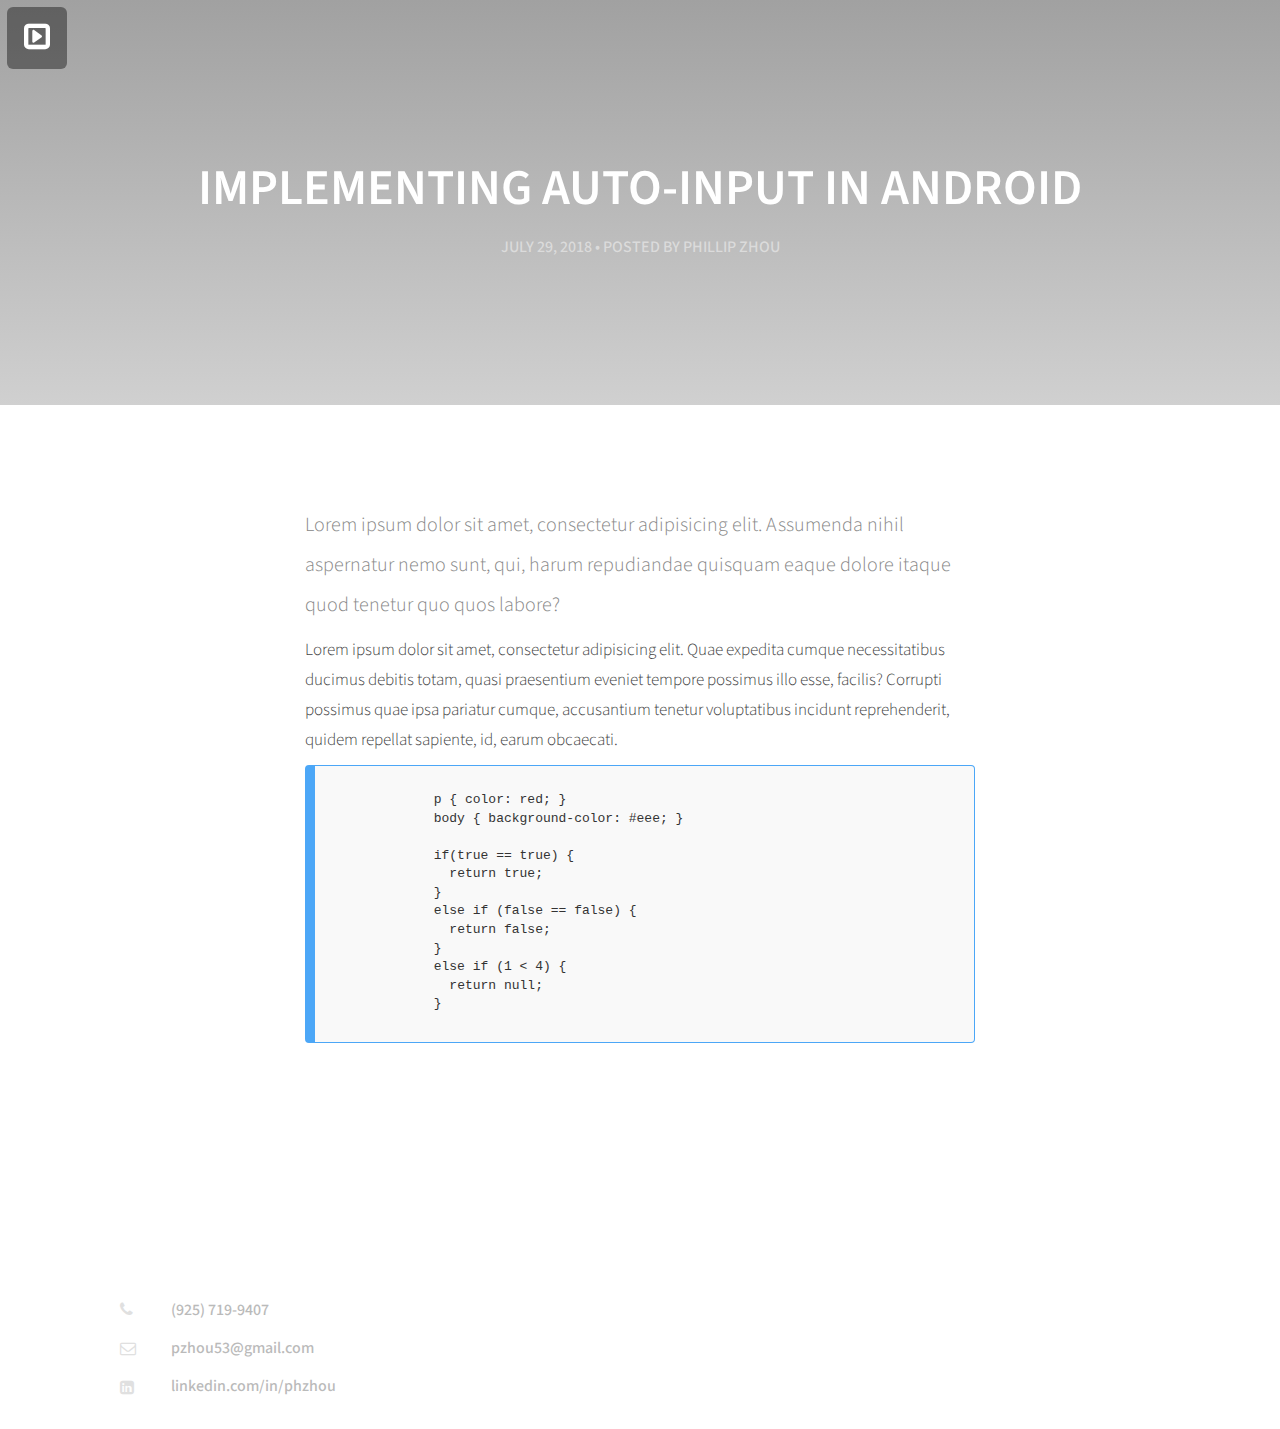
==== blog-posts/7-29-2018-auto-input.html @ 6bb0a521 "Added auto-input blog post without contents. Also redirected index.html to point to that blog post." ====
<!DOCTYPE html>
<html lang="en">

<head>
  <meta charset="utf-8">
  <meta http-equiv="X-UA-Compatible" content="IE=edge">
  <meta name="viewport" content="width=device-width, initial-scale=1">
  <meta name="description" content="Portfolio">
  <meta name="author" content="Phillip Zhou">
  <title>Portfolio</title>

  <!-- Interceptor for the favicon.ico error. -->
  <intercept-url pattern="/favicon.ico" access="ROLE_ANONYMOUS" />

  <!-- Image for link icon. -->
  <link href="../img/link-icon.png" rel="icon" />

  <!-- Bootstrap Core CSS -->
  <link href="../css/bootstrap.min.css" rel="stylesheet">

  <!-- Custom CSS -->
  <link href="../css/blog.css" rel="stylesheet">

  <!-- Custom Fonts -->
  <link href="../font-awesome/css/font-awesome.min.css" rel="stylesheet" type="text/css">
  <link href="https://fonts.googleapis.com/css?family=Source+Sans+Pro:300,400,700,300italic,400italic,700italic" rel="stylesheet" type="text/css">

  <!-- HTML5 Shim and Respond.js IE8 support of HTML5 elements and media queries -->
  <!-- WARNING: Respond.js doesn't work if you view the page via file:// -->
  <!--[if lt IE 9]>
        <script src="https://oss.maxcdn.com/libs/html5shiv/3.7.0/html5shiv.js"></script>
        <script src="https://oss.maxcdn.com/libs/respond.js/1.4.2/respond.min.js"></script>
    <![endif]-->

</head>

<body>

  <!-- Navigation Sidebar -->
  <nav id="sidebar-container">
    <ul class="sidebar-nav">

      <!-- Toggle button for the sidebar. -->
      <a id="menu-toggle" href="#" class="btn btn-dark btn-lg pull-right menu-inactive">
        <i id="menu-icon" class="fa fa-toggle-right"></i>
      </a>

      <li class="sidebar-brand">
        <a href="#">Menu</a>
      </li>

      <!-- List of all menu items. -->
      <li>
        <a href="../index.html" class="disabled">Home</a>
      </li>
    </ul>
  </nav>
  <!-- End of Navigation Sidebar. -->

  <!-- Header section. -->
  <header id="top" data-stellar-background-ratio="0.5" class="header">
    <div class="header-text">
      <h1>Implementing Auto-Input in Android</h1>
      <h3>July 29, 2018 &bull; Posted by Phillip Zhou</h3>
    </div>
  </header>
  <!-- End of Header section. -->

  <!-- Blog contents section. -->
  <section class="blog-contents">
    <div class="container">
      <div class="row">
        <div class="col-12">
          <p class="introduction">Lorem ipsum dolor sit amet, consectetur adipisicing elit. Assumenda nihil aspernatur nemo sunt, qui, harum repudiandae quisquam eaque dolore itaque quod tenetur quo quos labore?</p>
          <p>Lorem ipsum dolor sit amet, consectetur adipisicing elit. Quae expedita cumque necessitatibus ducimus debitis totam, quasi praesentium eveniet tempore possimus illo esse, facilis? Corrupti possimus quae ipsa pariatur cumque, accusantium tenetur
            voluptatibus incidunt reprehenderit, quidem repellat sapiente, id, earum obcaecati.</p>
          <pre>
              p { color: red; }
              body { background-color: #eee; }

              if(true == true) {
                return true;
              }
              else if (false == false) {
                return false;
              }
              else if (1 < 4) {
                return null;
              }
          </pre>
        </div>
      </div>
    </div>
  </section>
  <!-- End of Blog contents section. -->

  <!-- Contact section. -->
  <footer id="contact" data-stellar-background-ratio="0.25" class="contact bg-primary">
    <div class="container">

      <!-- Contacts title. -->
      <div class="row mb-5">
        <h1>Contact Info</h1>
      </div>

      <!-- Icon and info row. -->
      <div class="row mb-5">
        <!-- Icons column. -->
        <div id="icons" class="col-md-4">
          <ul class="list-unstyled">
            <li><i class="fa fa-phone fa-2x"></i></li>
            <li><i class="fa fa-envelope-o fa-2x"></i></li>
            <li><i class="fa fa-linkedin-square fa-2x"></i></li>
          </ul>
        </div>

        <!-- Info column. -->
        <div id="info" class="col-md-4">
          <ul class="list-unstyled">
            <li>
              <h3>(925) 719-9407</h3></li>
            <li>
              <h3><a id="email" href="mailto:pzhou53@gmail.com">pzhou53@gmail.com</a></h3>
            </li>
            <li>
              <h3><a id="linked-in" href="https://www.linkedin.com/in/phzhou">linkedin.com/in/phzhou</a></h3>
            </li>
          </ul>
        </div>

      </div>

    </div>
  </footer>
  <!-- End of Contact section. -->

  <!-- jQuery. -->
  <script src="../js/jquery.js" type="text/javascript"></script>

  <!-- Bootstrap Core JavaScript. -->
  <script src="../js/bootstrap.min.js" type="text/javascript"></script>

  <!-- Stellar JavaScript. -->
  <script src="../js/jquery.stellar.min.js" type="text/javascript"></script>

  <!-- Javascript functions for the Portfolio. -->
  <script src="../js/blog.js" type="text/javascript"></script>

</body>

</html>
---- css/blog.css ----
html, body {
  width: 100%;
  height: 100%;
}

body {
  font-family: "Source Sans Pro", arial, sans-serif;
}

/* Custom button styles. */

.btn-dark {
  color: #fff;
  background-color: rgba(0, 0, 0, 0.4);
}

.btn-dark:hover, .btn-dark:focus, .btn-dark:active {
  color: #fff;
  background-color: rgba(0, 0, 0, 0.7);
}

.container {
  padding-left: 0px;
  margin-left: 0px;
  width: 100%;
}

/* SECTION: Sidebar CSS. */

/* Contains the entire sidebar. */

#sidebar-container {
  z-index: 1000;
  position: fixed;
  left: 0;
  display: block;
  width: 250px;
  height: 100%;
  transform: translateX(-120px);
  overflow-y: auto;
  background-color: transparent;
  -webkit-transition: all 0.75s ease;
  -moz-transition: all 0.75s ease;
  -ms-transition: all 0.75s ease;
  -o-transition: all 0.75s ease;
  transition: all 0.75s ease;
}

/* Contains the portion of the sidebar that displays text. */

.sidebar-nav {
  position: absolute;
  left: 0px;
  width: 250px;
  margin: 0;
  padding: 0;
  list-style: none;
}

.sidebar-nav li {
  text-indent: 20px;
  line-height: 40px;
}

.sidebar-nav li a {
  display: block;
  text-decoration: none;
  -webkit-user-select: none;
  color: #999;
}

.sidebar-nav li a.disabled {
  pointer-events: none;
}

.sidebar-nav li a:hover {
  text-decoration: none;
  color: #fff;
  background: rgba(255, 255, 255, 0.2);
}

/* Customizes the Menu text in the sidebar. */

.sidebar-nav>.sidebar-brand {
  height: 55px;
  font-size: 28px;
  line-height: 55px;
  margin-top: 10px;
}

.sidebar-nav>.sidebar-brand a {
  width: 0px;
  color: #ffffff;
}

/* Endpoint after the sidebar has been activated. */

#sidebar-container.active {
  left: 120px;
  background-color: rgba(35, 35, 35, 0.55);
}

/* Customizes the toggle button for the sidebar. */

#menu-toggle {
  position: relative;
  top: 7px;
  left: 10px;
  margin-right: 18px;
  font-size: 30px;
  -webkit-transition: all 0.3s ease;
  -moz-transition: all 0.3s ease;
  -o-transition: all 0.3s ease;
  transition: all 0.3s ease;
}

/* Toggle button's background should be transparent while the sidebar is
 * active.
 */

#menu-toggle.menu-active {
  background-color: transparent;
}

/* Toggle button's background should be opaque while the sidebar is closed. */

#menu-toggle.menu-inactive {
  left: -45px;
  background-color: rgba(0, 0, 0, 0.4);
}

/* SECTION: Header section. */

.header {
  display: table;
  position: relative;
  width: 100%;
  height: 45%;
  /* Linear-gradient creates darker layer over image background. */
  background: linear-gradient( rgba(20, 20, 20, .4), rgba(20, 20, 20, .2)), url(../img/blog-header.jpg) center center scroll;
  background-repeat: repeat;
  background-size: cover;
  -webkit-background-size: cover;
  -moz-background-size: cover;
  -o-background-size: cover;
}

.header-text {
  display: table-cell;
  text-align: center;
  vertical-align: middle;
  padding-top: 150px;
  color: #ffffff;
  opacity: 0;
  -webkit-transition: all 1.5s ease;
  -moz-transition: all 1.5s ease;
  -ms-transition: all 1.5s ease;
  -o-transition: all 1.5s ease;
  transition: all 1.5s ease;
}

/* When the header's text is set to active, the text will become visible and
 * move 150px up.
 */

.header-text.active {
  opacity: 1;
  padding-top: 0px;
}

.header-text h1 {
  text-transform: uppercase;
  font-size: 50px;
  font-weight: 600;
  line-height: 1.2;
}

.header-text h3 {
  text-transform: uppercase;
  font-size: 16px;
  font-weight: 500;
  color: #dbdbdb;
}

/* SECTION: Blog contents section. */

.blog-contents .container {
  padding-left: 25%;
  padding-right: 25%;
  padding-top: 100px;
  padding-bottom: 150px;
}

.blog-contents .introduction {
  color: #878787;
  font-size: 20px;
  font-weight: 300;
  line-height: 40px;
}

.blog-contents p {
  color: #444444;
  font-size: 17px;
  font-weight: 300;
  line-height: 30px;
}

.blog-contents pre {
  white-space: pre-wrap;
  display: block;
  border: 1px solid #4ca7f7;
  border-left: 10px solid #4ca7f7;
  background: #f9f9f9;
  padding-top: 25px;
  font-size: 13px;
}

/* SECTION: Contact section. */

.contact {
  background: url(../img/parallax-background.jpg) center center scroll;
  background-attachment: fixed;
  background-repeat: repeat;
  background-size: cover;
  -webkit-background-size: cover;
  -moz-background-size: cover;
  -o-background-size: cover;
  padding-top: 10px;
  padding-bottom: 20px;
}

.contact h1 {
  font-size: 36px;
  font-weight: 600;
  text-transform: uppercase;
  margin-left: 10%;
  color: #ffffff;
}

.contact li i {
  font-size: 16px;
  margin-top: 19px;
  margin-left: 30%;
  top: 500px;
  color: #e0e0e0;
}

.contact li h3 {
  font-size: 16px;
  text-align: left;
  margin-left: -65%;
  color: #bababa;
}

.contact a {
  color: #bababa;
}
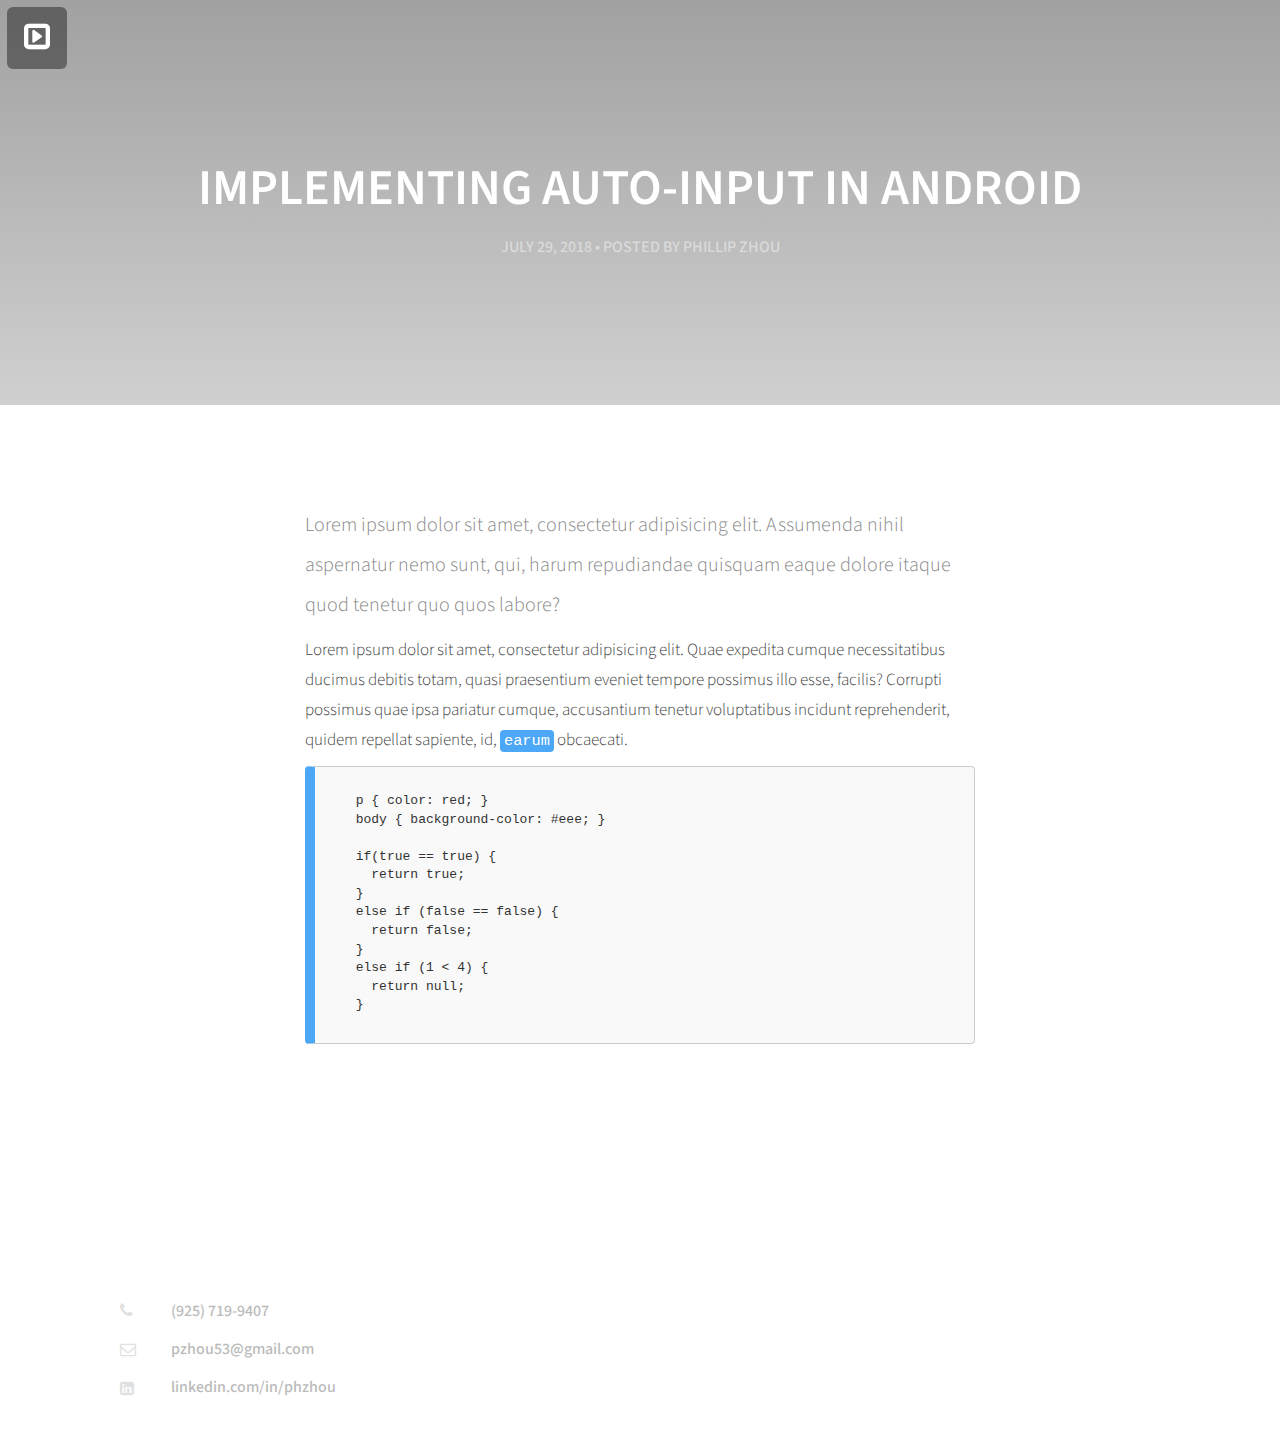
==== commit e7163c96: "Adjusted some CSS styling, fixed bug with menu and default behavior." ====
--- a/blog-posts/7-29-2018-auto-input.html
+++ b/blog-posts/7-29-2018-auto-input.html
@@ -73,20 +73,20 @@
         <div class="col-12">
           <p class="introduction">Lorem ipsum dolor sit amet, consectetur adipisicing elit. Assumenda nihil aspernatur nemo sunt, qui, harum repudiandae quisquam eaque dolore itaque quod tenetur quo quos labore?</p>
           <p>Lorem ipsum dolor sit amet, consectetur adipisicing elit. Quae expedita cumque necessitatibus ducimus debitis totam, quasi praesentium eveniet tempore possimus illo esse, facilis? Corrupti possimus quae ipsa pariatur cumque, accusantium tenetur
-            voluptatibus incidunt reprehenderit, quidem repellat sapiente, id, earum obcaecati.</p>
+            voluptatibus incidunt reprehenderit, quidem repellat sapiente, id, <code>earum</code> obcaecati.</p>
           <pre>
-              p { color: red; }
-              body { background-color: #eee; }
+    p { color: red; }
+    body { background-color: #eee; }
 
-              if(true == true) {
-                return true;
-              }
-              else if (false == false) {
-                return false;
-              }
-              else if (1 < 4) {
-                return null;
-              }
+    if(true == true) {
+      return true;
+    }
+    else if (false == false) {
+      return false;
+    }
+    else if (1 < 4) {
+      return null;
+    }
           </pre>
         </div>
       </div>
--- a/css/blog.css
+++ b/css/blog.css
@@ -208,11 +208,15 @@
 .blog-contents pre {
   white-space: pre-wrap;
   display: block;
-  border: 1px solid #4ca7f7;
   border-left: 10px solid #4ca7f7;
   background: #f9f9f9;
   padding-top: 25px;
   font-size: 13px;
+}
+
+.blog-contents code {
+  background: #4ca7f7;
+  color: #ffffff;
 }
 
 /* SECTION: Contact section. */
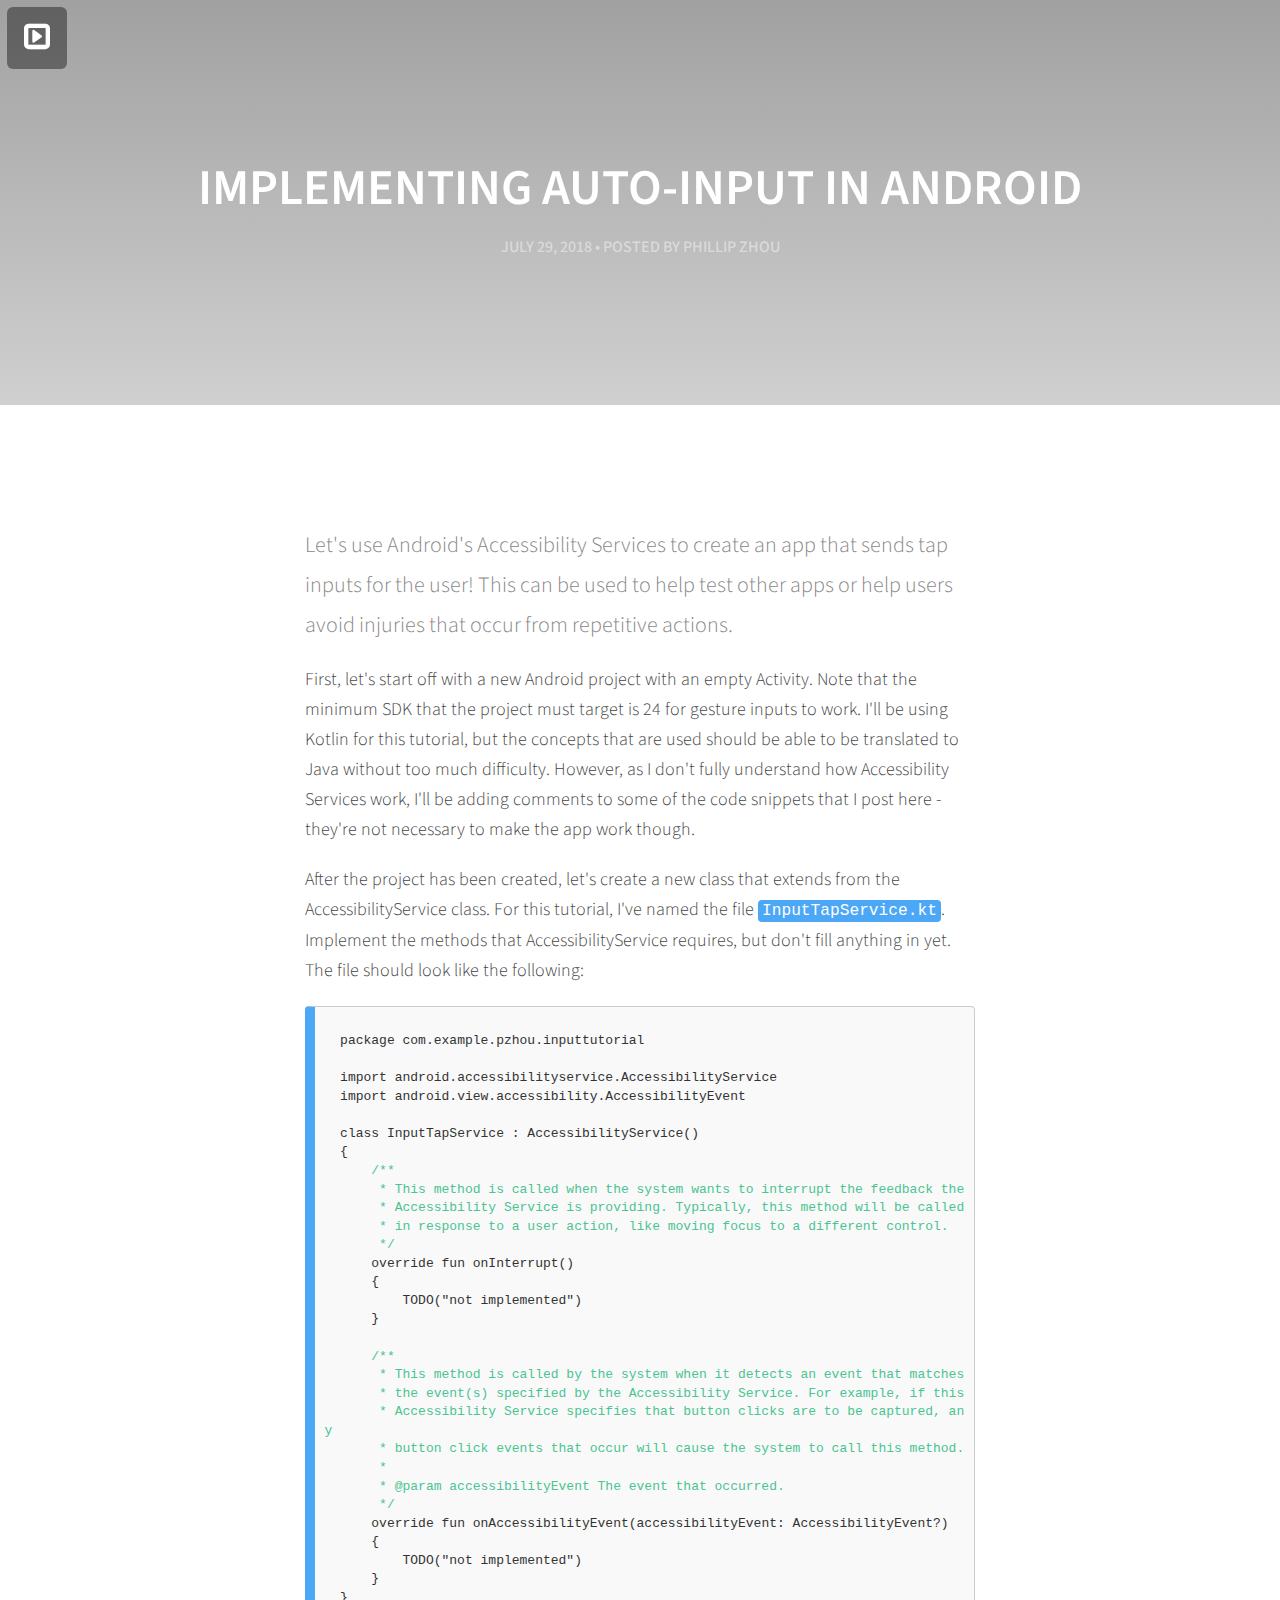
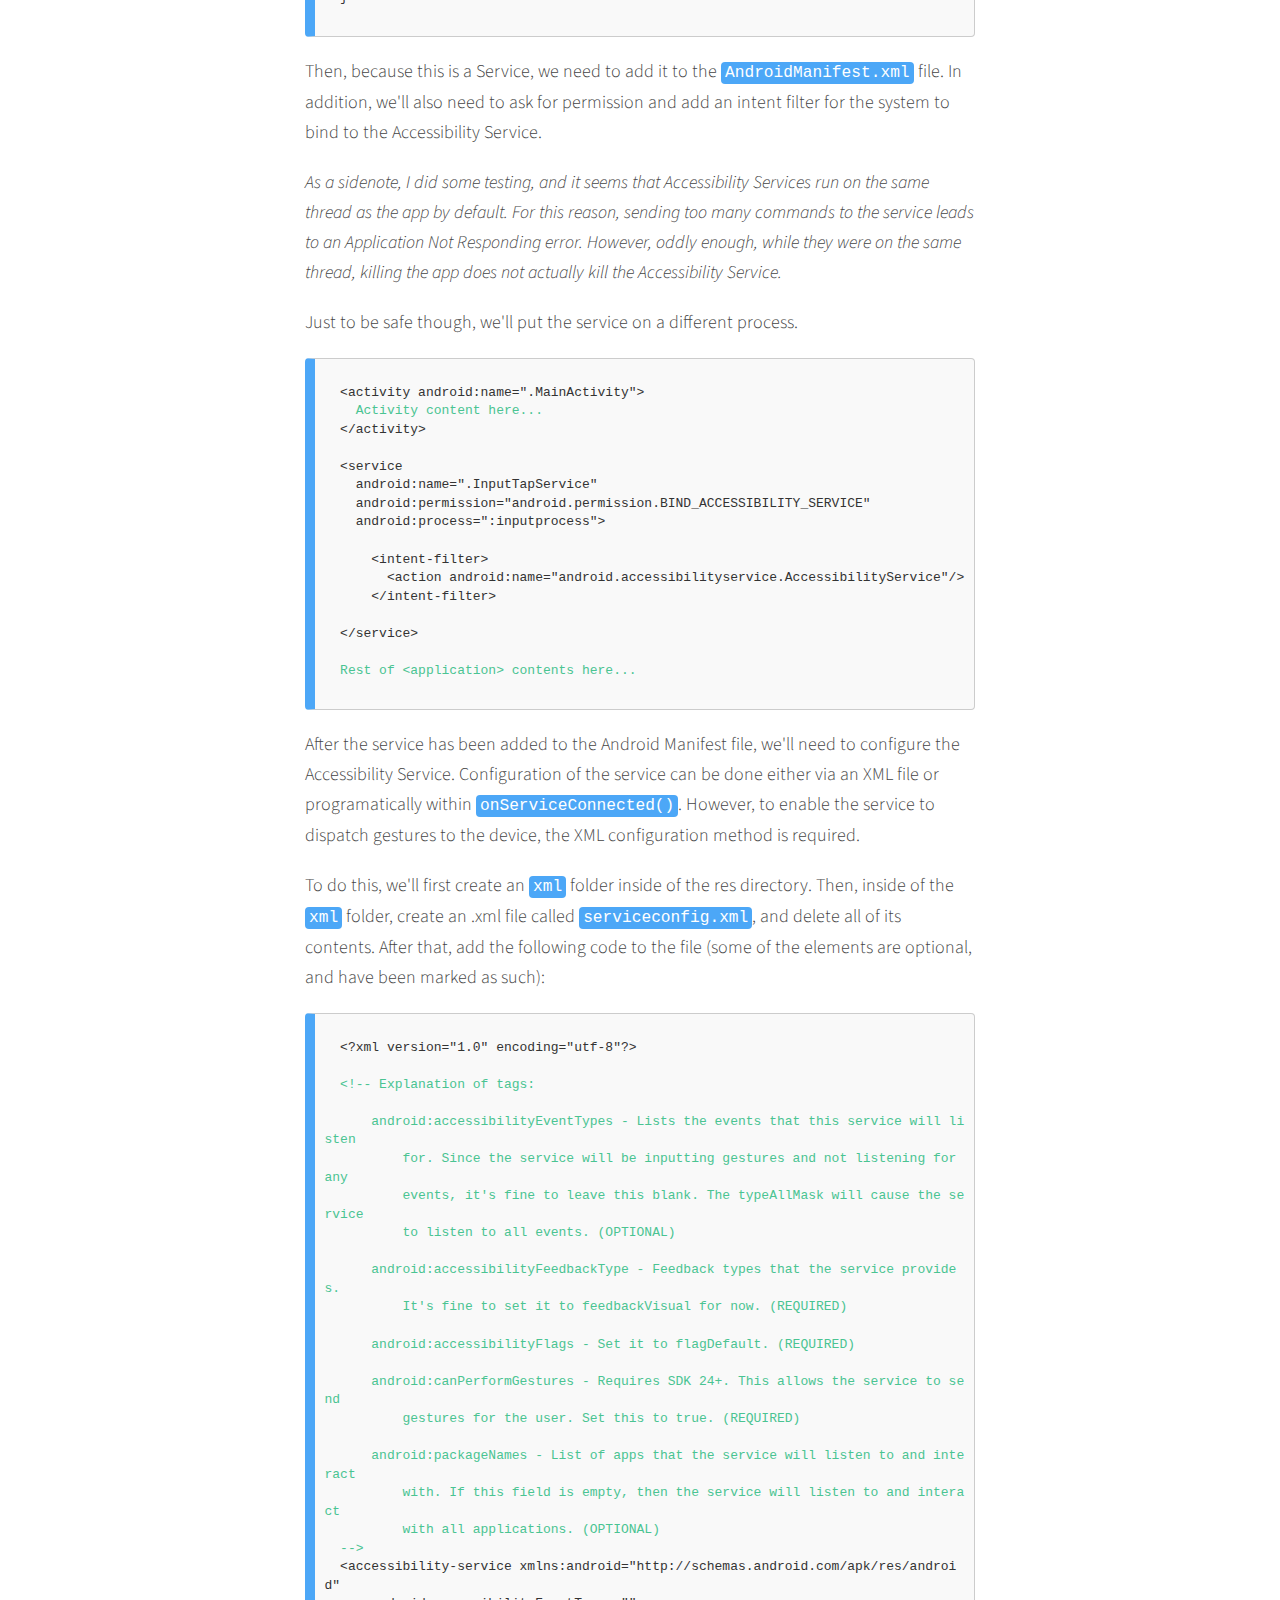
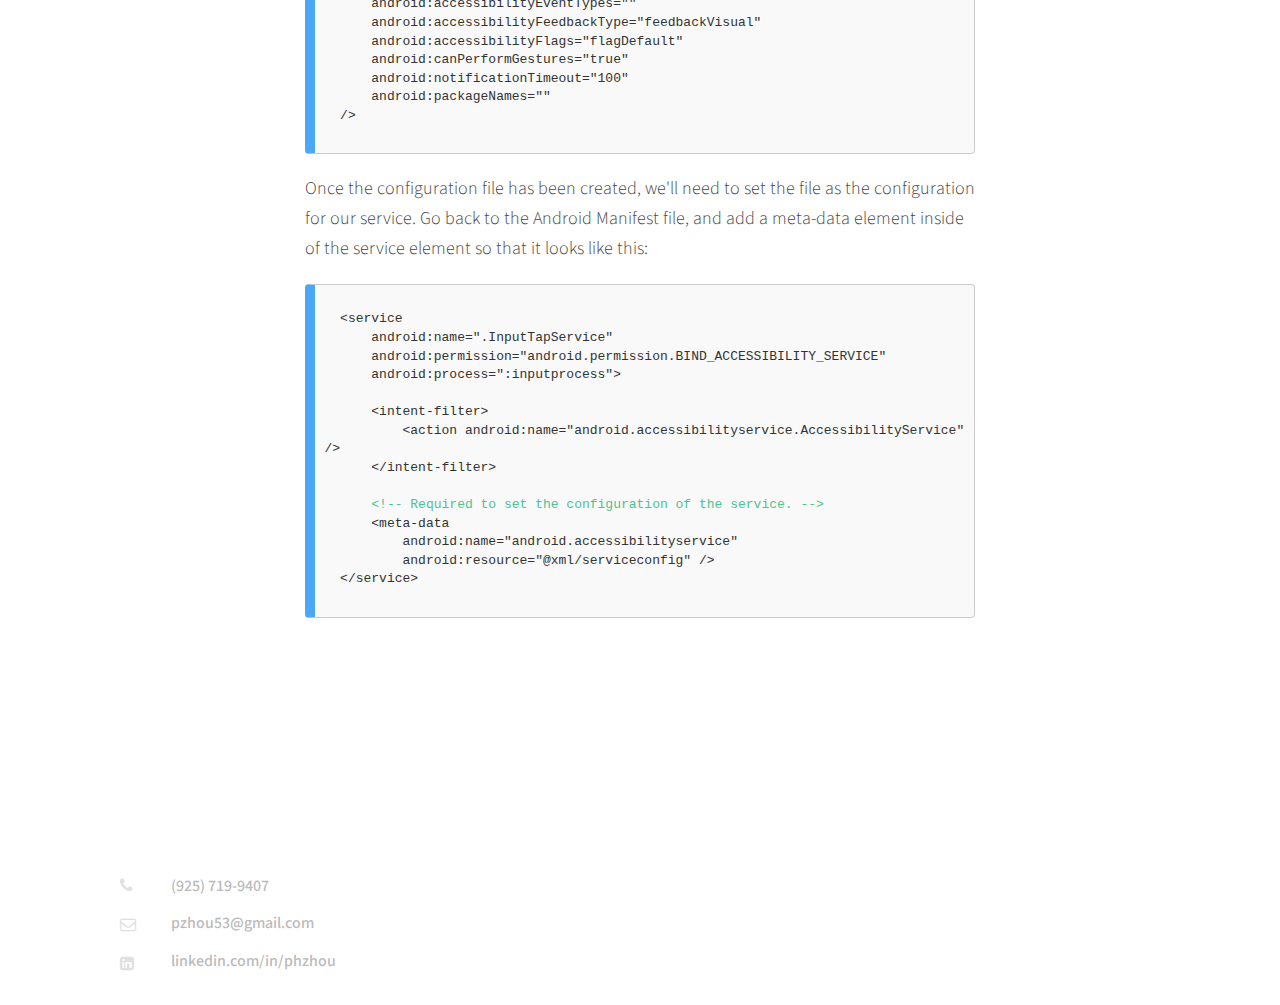
==== commit 1a0af801: "Added part of the blog post." ====
--- a/blog-posts/7-29-2018-auto-input.html
+++ b/blog-posts/7-29-2018-auto-input.html
@@ -13,7 +13,7 @@
   <intercept-url pattern="/favicon.ico" access="ROLE_ANONYMOUS" />
 
   <!-- Image for link icon. -->
-  <link href="../img/link-icon.png" rel="icon" />
+  <link href="../img/favicon.png" rel="icon" />
 
   <!-- Bootstrap Core CSS -->
   <link href="../css/bootstrap.min.css" rel="stylesheet">
@@ -71,22 +71,131 @@
     <div class="container">
       <div class="row">
         <div class="col-12">
-          <p class="introduction">Lorem ipsum dolor sit amet, consectetur adipisicing elit. Assumenda nihil aspernatur nemo sunt, qui, harum repudiandae quisquam eaque dolore itaque quod tenetur quo quos labore?</p>
-          <p>Lorem ipsum dolor sit amet, consectetur adipisicing elit. Quae expedita cumque necessitatibus ducimus debitis totam, quasi praesentium eveniet tempore possimus illo esse, facilis? Corrupti possimus quae ipsa pariatur cumque, accusantium tenetur
-            voluptatibus incidunt reprehenderit, quidem repellat sapiente, id, <code>earum</code> obcaecati.</p>
-          <pre>
-    p { color: red; }
-    body { background-color: #eee; }
-
-    if(true == true) {
-      return true;
-    }
-    else if (false == false) {
-      return false;
-    }
-    else if (1 < 4) {
-      return null;
-    }
+          <p class="introduction">Let's use Android's Accessibility Services to create an app that sends tap inputs for the user! This can be used to help test other apps or help users avoid injuries that occur from repetitive actions.</p>
+
+          <p>First, let's start off with a new Android project with an empty Activity. Note that the minimum SDK that the project must target is 24 for gesture inputs to work. I'll be using Kotlin for this tutorial, but the concepts that are used should
+            be able to be translated to Java without too much difficulty. However, as I don't fully understand how Accessibility Services work, I'll be adding comments to some of the code snippets that I post here - they're not necessary to make the app
+            work though.</p>
+
+          <p>After the project has been created, let's create a new class that extends from the AccessibilityService class. For this tutorial, I've named the file <code>InputTapService.kt</code>. Implement the methods that AccessibilityService requires,
+            but don't fill anything in yet. The file should look like the following:</p>
+
+          <pre>
+  package com.example.pzhou.inputtutorial
+
+  import android.accessibilityservice.AccessibilityService
+  import android.view.accessibility.AccessibilityEvent
+
+  class InputTapService : AccessibilityService()
+  {
+      <code class="comments">/**
+       * This method is called when the system wants to interrupt the feedback the
+       * Accessibility Service is providing. Typically, this method will be called
+       * in response to a user action, like moving focus to a different control.
+       */</code>
+      override fun onInterrupt()
+      {
+          TODO("not implemented")
+      }
+
+      <code class="comments">/**
+       * This method is called by the system when it detects an event that matches
+       * the event(s) specified by the Accessibility Service. For example, if this
+       * Accessibility Service specifies that button clicks are to be captured, any
+       * button click events that occur will cause the system to call this method.
+       *
+       * @param accessibilityEvent The event that occurred.
+       */</code>
+      override fun onAccessibilityEvent(accessibilityEvent: AccessibilityEvent?)
+      {
+          TODO("not implemented")
+      }
+  }
+          </pre>
+
+          <p>Then, because this is a Service, we need to add it to the <code>AndroidManifest.xml</code> file. In addition, we'll also need to ask for permission and add an intent filter for the system to bind to the Accessibility Service.</p>
+
+          <p class="sidenote">As a sidenote, I did some testing, and it seems that Accessibility Services run on the same thread as the app by default. For this reason, sending too many commands to the service leads to an Application Not Responding error. However, oddly
+            enough, while they were on the same thread, killing the app does not actually kill the Accessibility Service. </p>
+          <p>Just to be safe though, we'll put the service on a different process. </p>
+
+          <pre>
+  &lt;activity android:name=".MainActivity"&gt;
+    <code class="comments">Activity content here...</code>
+  &lt;/activity&gt;
+
+  &lt;service
+    android:name=".InputTapService"
+    android:permission="android.permission.BIND_ACCESSIBILITY_SERVICE"
+    android:process=":inputprocess"&gt;
+
+      &lt;intent-filter&gt;
+        &lt;action android:name="android.accessibilityservice.AccessibilityService"/&gt;
+      &lt;/intent-filter&gt;
+
+  &lt;/service&gt;
+
+  <code class="comments">Rest of &lt;application&gt; contents here...</code>
+          </pre>
+
+          <p>After the service has been added to the Android Manifest file, we'll need to configure the Accessibility Service. Configuration of the service can be done either via an XML file or programatically within <code>onServiceConnected()</code>. However,
+            to enable the service to dispatch gestures to the device, the XML configuration method is required.
+          </p>
+
+          <p>To do this, we'll first create an <code>xml</code> folder inside of the res directory. Then, inside of the <code>xml</code> folder, create an .xml file called <code>serviceconfig.xml</code>, and delete all of its contents. After that, add the
+            following code to the file (some of the elements are optional, and have been marked as such):
+          </p>
+
+          <pre>
+  &lt;?xml version="1.0" encoding="utf-8"?&gt;
+
+  <code class="comments">&lt;!-- Explanation of tags:
+
+      android:accessibilityEventTypes - Lists the events that this service will listen
+          for. Since the service will be inputting gestures and not listening for any
+          events, it's fine to leave this blank. The typeAllMask will cause the service
+          to listen to all events. (OPTIONAL)
+
+      android:accessibilityFeedbackType - Feedback types that the service provides.
+          It's fine to set it to feedbackVisual for now. (REQUIRED)
+
+      android:accessibilityFlags - Set it to flagDefault. (REQUIRED)
+
+      android:canPerformGestures - Requires SDK 24+. This allows the service to send
+          gestures for the user. Set this to true. (REQUIRED)
+
+      android:packageNames - List of apps that the service will listen to and interact
+          with. If this field is empty, then the service will listen to and interact
+          with all applications. (OPTIONAL)
+  --&gt;</code>
+  &lt;accessibility-service xmlns:android="http://schemas.android.com/apk/res/android"
+      android:accessibilityEventTypes=""
+      android:accessibilityFeedbackType="feedbackVisual"
+      android:accessibilityFlags="flagDefault"
+      android:canPerformGestures="true"
+      android:notificationTimeout="100"
+      android:packageNames=""
+  /&gt;
+          </pre>
+
+          <p>Once the configuration file has been created, we'll need to set the file as the configuration for our service. Go back to the Android Manifest file, and add a meta-data element inside of the service element so that it looks like this:
+          </p>
+
+          <pre>
+  &lt;service
+      android:name=".InputTapService"
+      android:permission="android.permission.BIND_ACCESSIBILITY_SERVICE"
+      android:process=":inputprocess"&gt;
+
+      &lt;intent-filter&gt;
+          &lt;action android:name="android.accessibilityservice.AccessibilityService" /&gt;
+      &lt;/intent-filter&gt;
+
+      <code class="comments">&lt;!-- Required to set the configuration of the service. --&gt;</code>
+      &lt;meta-data
+          android:name="android.accessibilityservice"
+          android:resource="@xml/serviceconfig" /&gt;
+  &lt;/service&gt;
           </pre>
         </div>
       </div>
--- a/css/blog.css
+++ b/css/blog.css
@@ -193,16 +193,22 @@
 
 .blog-contents .introduction {
   color: #878787;
-  font-size: 20px;
+  font-size: 22px;
   font-weight: 300;
   line-height: 40px;
 }
 
 .blog-contents p {
   color: #444444;
-  font-size: 17px;
+  font-size: 18px;
   font-weight: 300;
   line-height: 30px;
+  margin-top: 20px;
+  margin-bottom: 20px;
+}
+
+.blog-contents p.sidenote {
+  font-style: italic;
 }
 
 .blog-contents pre {
@@ -217,6 +223,11 @@
 .blog-contents code {
   background: #4ca7f7;
   color: #ffffff;
+}
+
+.blog-contents code.comments {
+  background: transparent;
+  color: #4ac492;
 }
 
 /* SECTION: Contact section. */
